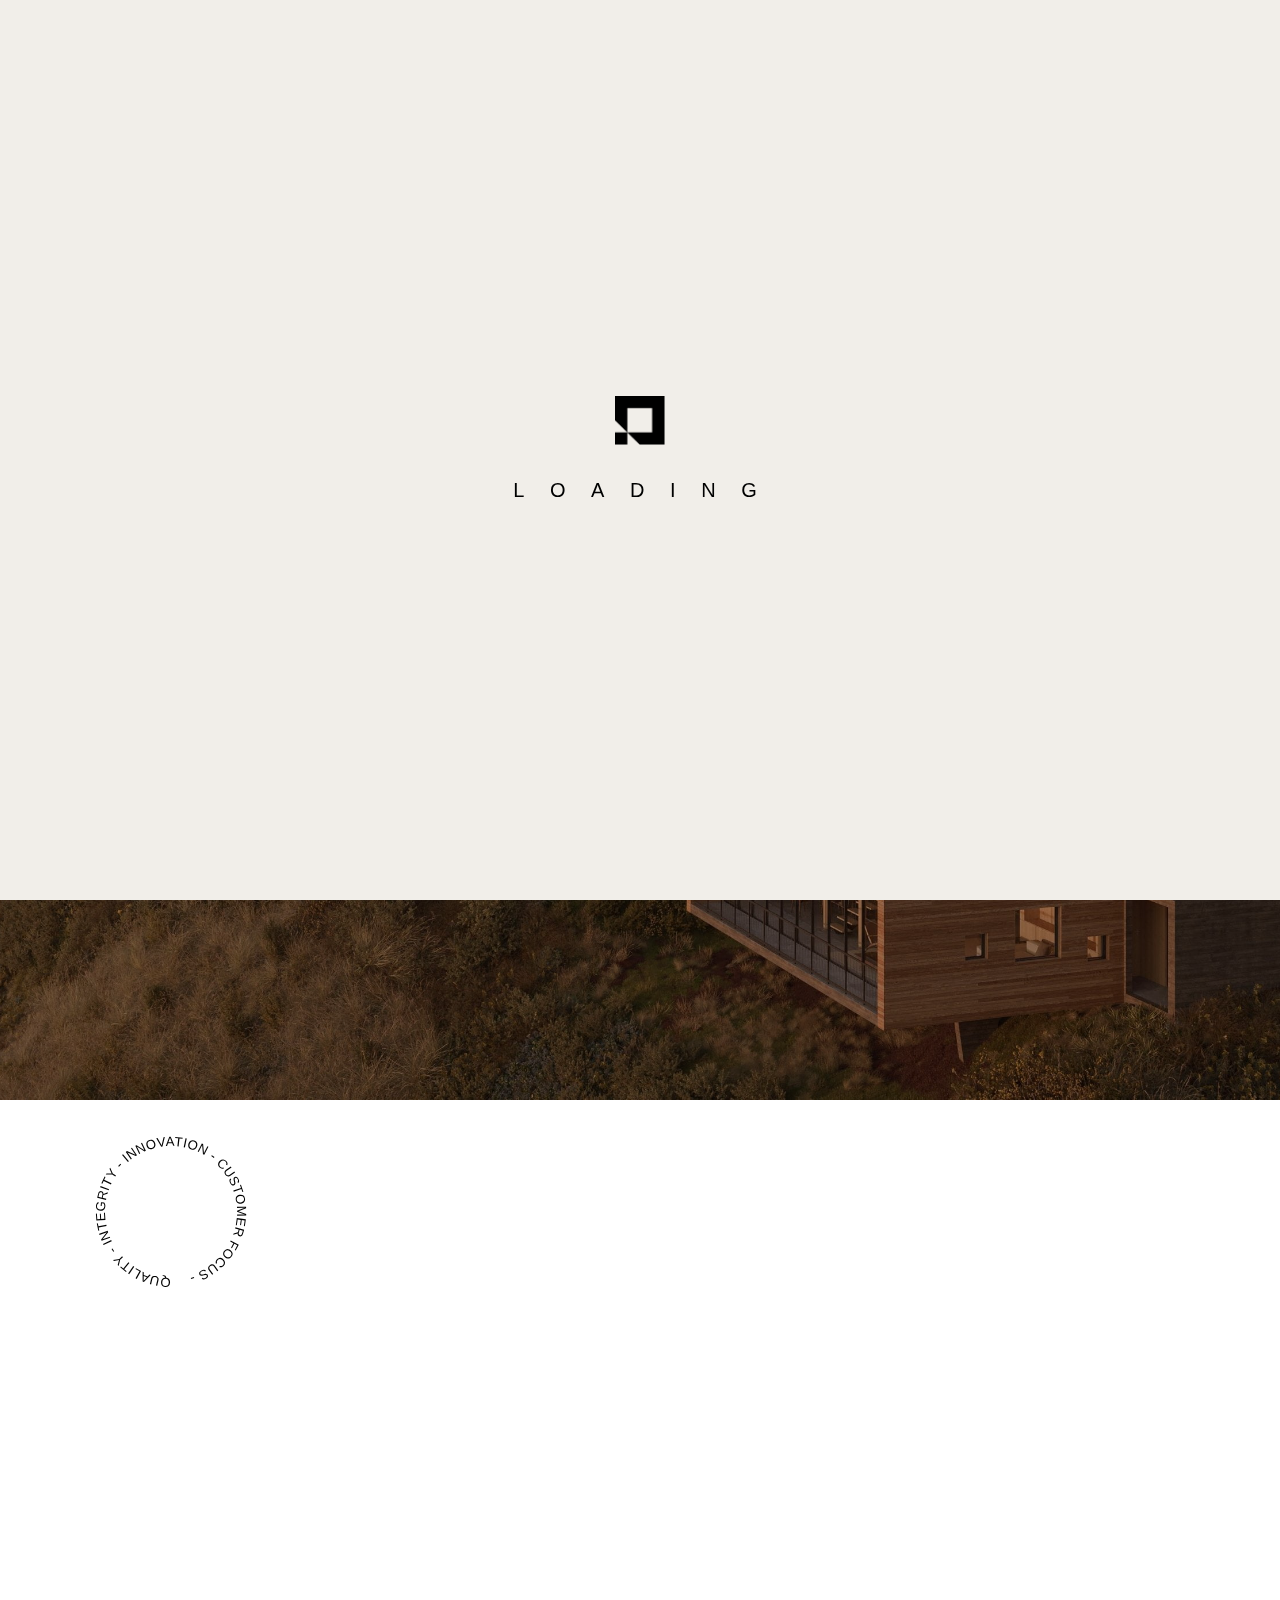
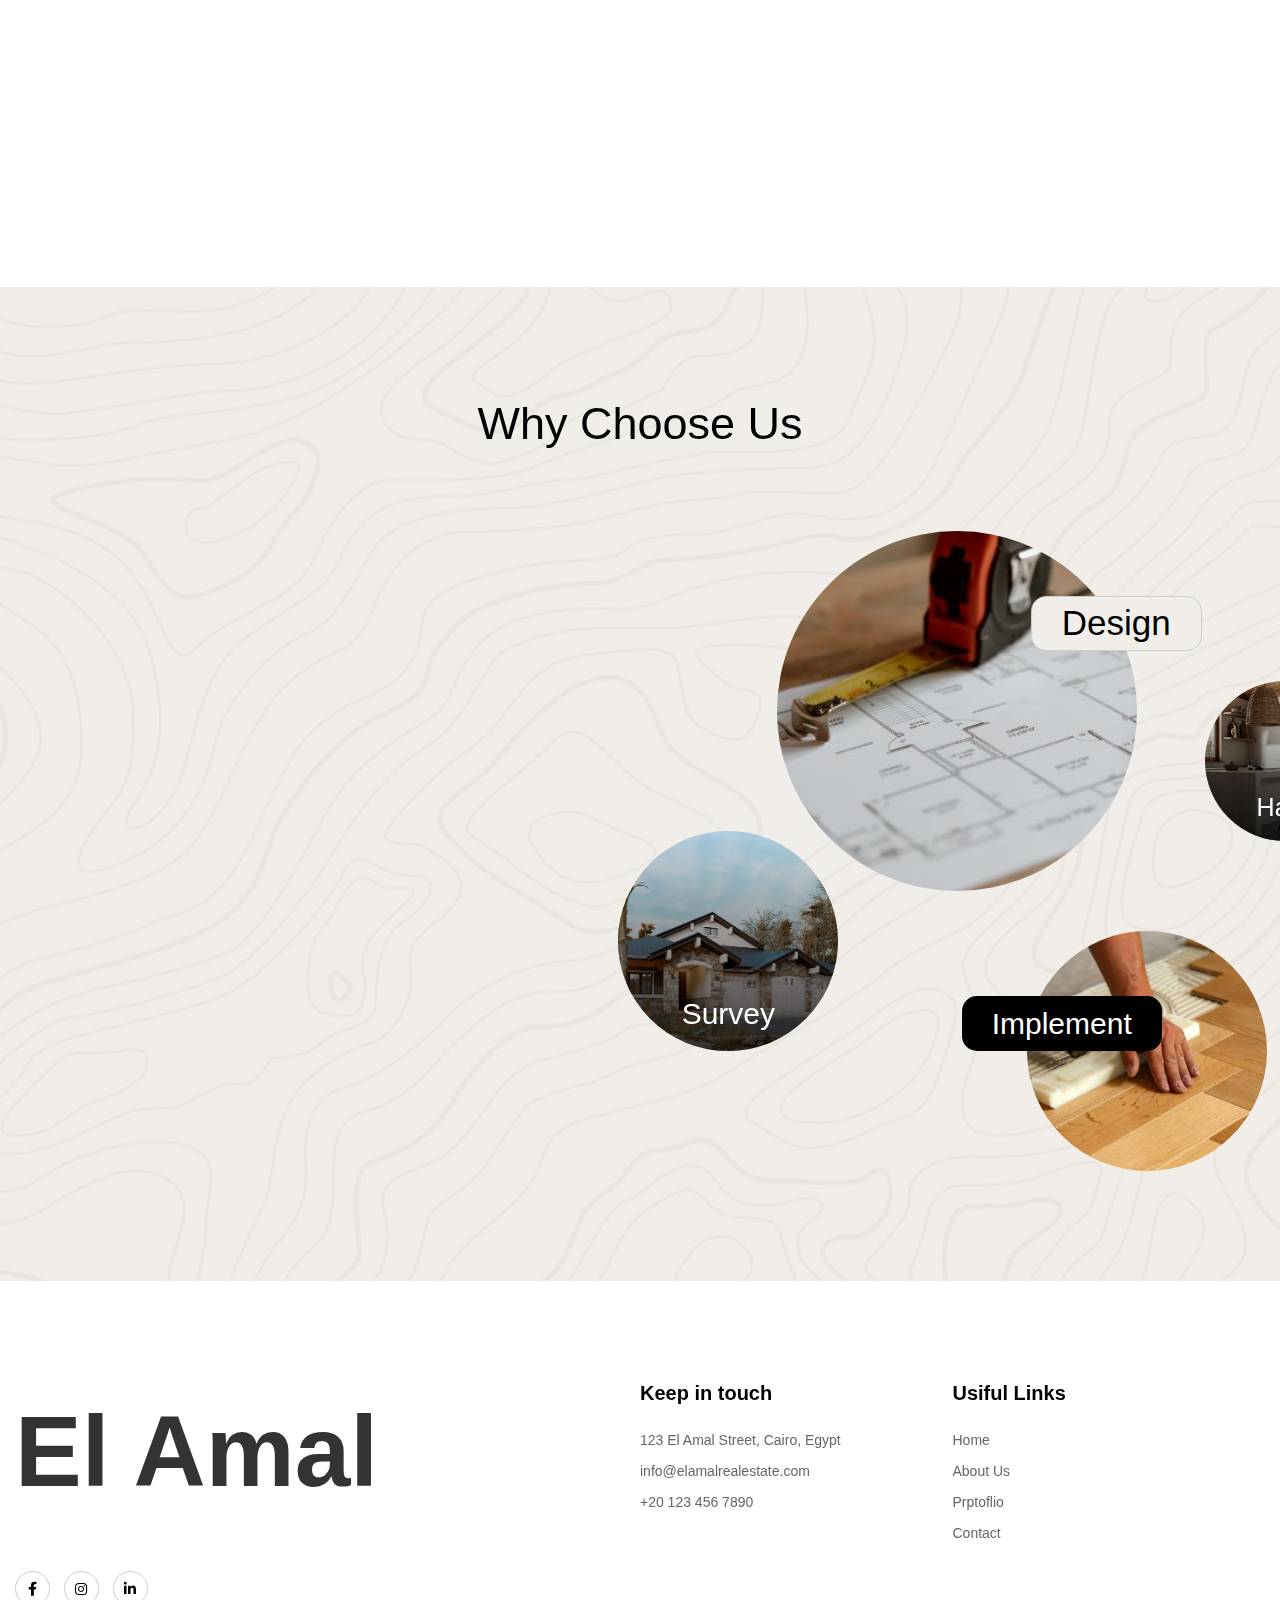
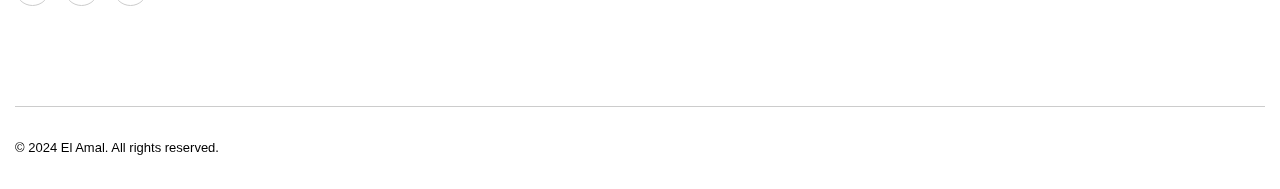
==== about.html @ 363f84e1 "upload" ====
<!DOCTYPE html>
<html lang="en">

<head>
    <!-- Metas -->
    <meta charset="utf-8">
    <meta http-equiv="X-UA-Compatible" content="IE=edge">
    <meta name="viewport" content="width=device-width, initial-scale=1, maximum-scale=1">
    <meta name="keywords" content="HTML5 Template El Amal Multi-Purpose themeforest">
    <meta name="description" content="El Amal - Multi-Purpose HTML5 Template">
    <meta name="author" content>

    <!-- Title  -->
    <title>El Amal</title>

    <!-- Favicon -->
    <link rel="shortcut icon" href="common/assets/img/fav2.html" title="Favicon" sizes="16x16">

    <!-- bootstrap 5 -->
    <link rel="stylesheet" href="common/assets/css/lib/bootstrap.min.css">

    <!-- font family -->
    <link
        href="https://fonts.googleapis.com/css2?family=Plus+Jakarta+Sans:ital,wght@0,200;0,300;0,400;0,500;0,600;0,700;0,800;1,200;1,300;1,400;1,500;1,600;1,700;1,800&amp;display=swap"
        rel="stylesheet">

    <!-- fontawesome icons  -->
    <link rel="stylesheet" href="common/assets/css/lib/all.min.css">
    <!-- line-awesome icons  -->
    <link rel="stylesheet" href="common/assets/css/lib/line-awesome.css">
    <!-- ionicons icons  -->
    <link rel="stylesheet" href="common/assets/css/lib/ionicons.css">
    <!-- animate css  -->
    <link rel="stylesheet" href="common/assets/css/lib/animate.css">
    <!-- fancybox popup  -->
    <link rel="stylesheet" href="common/assets/css/lib/jquery.fancybox.css">
    <!-- lity popup  -->
    <link rel="stylesheet" href="common/assets/css/lib/lity.css">
    <!-- swiper slider  -->
    <link rel="stylesheet" href="common/assets/css/lib/swiper8.min.css">

    <!-- common style -->
    <link rel="stylesheet" href="common/assets/css/common_style.css">
    <link rel="stylesheet" href="assets/css/home_1_style.css">
    <!-- home style -->
    <link rel="stylesheet" href="assets/css/innerpages.css">
</head>

<body class="inner-pages-style1 about-pg-style1">

    <!-- ====== Start Loading ====== -->

    <div class="loader-wrap">
        <svg viewBox="0 0 1000 1000" preserveAspectRatio="none">
            <path id="svg" d="M0,1005S175,995,500,995s500,5,500,5V0H0Z"></path>
        </svg>

        <div class="loader-wrap-heading">
            <div class="text-center">
                <img src="assets/img/logo-icon.png" alt class="logo">
                <div class="load-text">
                    <span>L</span>
                    <span>o</span>
                    <span>a</span>
                    <span>d</span>
                    <span>i</span>
                    <span>n</span>
                    <span>g</span>
                </div>
            </div>
        </div>
    </div>

    <!--  start side_menu  -->
    <div class="side_menu4_overlay"></div>
    <div class="side_menu4_overlay2"></div>
    <div class="side_menu_style4">
        <div class="content">
            <div class="main_links">
                <ul>
                    <li> <a href="index.html" class="main_link"> home </a></li>
                    <li><a href="about.html" class="main_link"> About Us </a></li>
                    <li> <a href="portfolio.html" class="main_link"> Portfolio </a></li>
                    <li> <a href="contact.html" class="main_link"> Contact Us</a></li>
                </ul>
            </div>
        </div>
        <img src="assets/img/chat_pat2.png" alt class="side_shape">
        <img src="assets/img/chat_pat2.png" alt class="side_shape2">
        <span class="clss"> <i class="la  la-times"></i> </span>
    </div>
    <!--  End side_menu  -->

    <div class="smooth-scroll-content" id="scrollsmoother-container">

        <!--  Start navbar  -->
        <nav class="navbar navbar-expand-lg navbar-dark tc-navbar-style1 section-padding-x ms-5">
            <div class="container-fluid content">
                <a class="navbar-brand" href="index.html">
                    <h2>El Amal</h2>
                </a>
                <button class="navbar-toggler" type="button" data-bs-toggle="collapse"
                    data-bs-target="#navbarSupportedContent" aria-controls="navbarSupportedContent"
                    aria-expanded="false" aria-label="Toggle navigation">
                    <span class="navbar-toggler-icon"></span>
                </button>
                <div class="collapse navbar-collapse" id="navbarSupportedContent">
                    <ul class="navbar-nav me-auto mb-2 mb-lg-0">
                        <li class="nav-item">
                            <a class="nav-link" aria-current="page" href="index.html">Home</a>
                        </li>
                        <li class="nav-item">
                            <a class="nav-link active" href="about.html">About us</a>
                        </li>
                        <li class="nav-item">
                            <a class="nav-link" href="portfolio.html">Portfolio</a>
                        </li>
                        <li class="nav-item">
                            <a class="nav-link" href="contact.html">Contact</a>
                        </li>
                    </ul>
                </div>
            </div>
        </nav>
        <!--  End navbar  -->

        <!--  Start header  -->
        <header class="tc-header-preview">
            <div class="slider-card">
                <div class="img">
                    <img src="assets/img/about/header1.jpg" alt class="img-cover">
                </div>
                <div class="info">
                    <div class="container">
                        <div class="row">
                            <div class="col-lg-5 offset-lg-6">
                                <div class="rotate-box" data-speed="1" data-lag="0.4">
                                    <a class="rotate-circle fsz-35 rotate-text d-inline-block text-uppercase">
                                        <svg class="textcircle" viewBox="0 0 500 500">
                                            <defs>
                                                <path id="textcircle"
                                                    d="M250,400 a150,150 0 0,1 0,-300a150,150 0 0,1 0,300Z">
                                                </path>
                                            </defs>
                                            <text>
                                                <textpath xlink:href="#textcircle" textLength="900"> •
                                                    Years of experience •
                                                    since 1991 </textpath>
                                            </text>
                                        </svg>
                                        <span class="num"> 25 </span>
                                </div>
                            </div>
                        </div>
                        <div class="row ps-lg-5">
                            <div class="col-lg-6">
                                <h1> About us </h1>
                            </div>
                        </div>
                    </div>
                </div>
            </div>
            <div class="float-social-links">
                <ul>
                    <li> <a href="#"> <i class="fab fa-linkedin-in"></i> </a>
                    </li>
                    <li> <a href="#"> <i class="fab fa-facebook-f"></i> </a>
                    </li>
                    <li> <a href="#"> <i class="fab fa-instagram"></i> </a>
                    </li>
                </ul>
            </div>
        </header>
        <!--  Start header  -->

        <!--Contents-->
        <main>

            <!--  Start about  -->
            <section class="tc-about-style7">
                <div class="container">
                    <div class="row gx-0 justify-content-between">
                        <div class="col-lg-3">
                            <div class="rotate-box" data-speed="1" data-lag="0.4">
                                <a class="rotate-circle fsz-30 rotate-text d-inline-block text-uppercase">
                                    <svg class="textcircle" viewBox="0 0 500 500">
                                        <defs>
                                            <path id="textcircle"
                                                d="M250,400 a150,150 0 0,1 0,-300a150,150 0 0,1 0,300Z">
                                            </path>
                                        </defs>
                                        <text>
                                            <textpath xlink:href="#textcircle" textLength="900">Quality
                                                - Integrity - Innovation - Customer Focus -
                                            </textpath>
                                        </text>
                                    </svg>
                                </a>
                                <img src="assets/img/leafs.png" alt class="icon">
                            </div>
                        </div>
                        <div class="col-lg-5">
                            <div class="info wow fadeInUp slow" data-wow-delay="0.2s">
                                <div class="text fsz-25 fw-500 mb-20">Founded on a vision of quality and innovation, El
                                    Amal Real Estate Development has become a trusted name in the finishing industry.
                                    With years of experience in construction and real estate, our team of skilled
                                    professionals is dedicated to delivering superior craftsmanship and exceptional
                                    results. We work closely with our clients from concept to completion, ensuring that
                                    every detail aligns with their vision and expectations.
                                </div>
                                <div class="text fsz-25 fw-500 mb-20">
                                    Our mission is to deliver world-class finishing services that elevate spaces and
                                    exceed client expectations.
                                </div>
                            </div>
                        </div>
                        <div class="col-lg-2">
                            <div class="numbers mt-5 mt-lg-0">
                                <div class="number-card wow zoomIn slow" data-wow-delay="0.4s">
                                    <h2 class="numb"> 95% </h2>
                                    <small> Clients Satisfied and repeating
                                    </small>
                                </div>
                                <div class="number-card wow zoomIn slow" data-wow-delay="0.6s">
                                    <h2 class="numb"> 125% </h2>
                                    <small> projects done </small>
                                </div>
                            </div>
                        </div>
                    </div>
                </div>
            </section>
            <!--  End about  -->

            <!--  Start process  -->
            <section class="tc-process-style2">
                <div class="container">
                    <h2 class="fsz-45 fw-500 mb-80 text-center"> Why
                        Choose Us </h2>
                    <div class="content">
                        <div class="row">
                            <div class="col-lg-5">
                                <div class="accordion-side wow fadeInUp slow">
                                    <div class="accordion" id="accordionProcess">
                                        <div class="accordion-item">
                                            <div class="accordion-header" id="headingOne">
                                                <button class="accordion-button collapsed" type="button"
                                                    data-bs-toggle="collapse" data-bs-target="#collapseOne">
                                                    <span class="num"> 1
                                                        / </span>
                                                    <h3>
                                                        Proven Expertise
                                                    </h3>
                                                </button>
                                            </div>
                                            <div id="collapseOne" class="accordion-collapse collapse"
                                                data-bs-parent="#accordionProcess">
                                                <div class="accordion-body">
                                                    <div class="text">
                                                        Decades of
                                                        experience in
                                                        the finishing
                                                        and real estate
                                                        sectors.
                                                    </div>
                                                </div>
                                            </div>
                                        </div>
                                        <div class="accordion-item">
                                            <div class="accordion-header" id="headingTwo">
                                                <button class="accordion-button " type="button"
                                                    data-bs-toggle="collapse" data-bs-target="#collapseTwo">
                                                    <span class="num"> 2
                                                        / </span>
                                                    <h3>
                                                        Exceptional
                                                        Quality </h3>
                                                </button>
                                            </div>
                                            <div id="collapseTwo" class="accordion-collapse collapse show"
                                                data-bs-parent="#accordionProcess">
                                                <div class="accordion-body">
                                                    <div class="text">
                                                        Premium
                                                        materials and
                                                        precision
                                                        craftsmanship.
                                                    </div>
                                                </div>
                                            </div>
                                        </div>
                                        <div class="accordion-item">
                                            <div class="accordion-header" id="headingThree">
                                                <button class="accordion-button collapsed" type="button"
                                                    data-bs-toggle="collapse" data-bs-target="#collapseThree">
                                                    <span class="num"> 3
                                                        / </span>
                                                    <h3>
                                                        Punctual
                                                        Delivery </h3>
                                                </button>
                                            </div>
                                            <div id="collapseThree" class="accordion-collapse collapse"
                                                data-bs-parent="#accordionProcess">
                                                <div class="accordion-body">
                                                    <div class="text">
                                                        Projects
                                                        completed on
                                                        time and within
                                                        budget.
                                                    </div>
                                                </div>
                                            </div>
                                        </div>
                                        <div class="accordion-item">
                                            <div class="accordion-header" id="headingFour">
                                                <button class="accordion-button collapsed" type="button"
                                                    data-bs-toggle="collapse" data-bs-target="#collapseFour">
                                                    <span class="num"> 4
                                                        / </span>
                                                    <h3>
                                                        Customer-Centric
                                                        Approach </h3>
                                                </button>
                                            </div>
                                            <div id="collapseFour" class="accordion-collapse collapse"
                                                data-bs-parent="#accordionProcess">
                                                <div class="accordion-body">
                                                    <div class="text">
                                                        Your
                                                        satisfaction is
                                                        our priority.
                                                    </div>
                                                </div>
                                            </div>
                                        </div>
                                        <div class="accordion-item">
                                            <div class="accordion-header" id="headingFive">
                                                <button class="accordion-button collapsed" type="button"
                                                    data-bs-toggle="collapse" data-bs-target="#collapseFive">
                                                    <span class="num"> 5
                                                        / </span>
                                                    <h3>
                                                        Innovative
                                                        Designs </h3>
                                                </button>
                                            </div>
                                            <div id="collapseFive" class="accordion-collapse collapse"
                                                data-bs-parent="#accordionProcess">
                                                <div class="accordion-body">
                                                    <div class="text">
                                                        Cutting-edge
                                                        techniques and
                                                        modern trends.
                                                    </div>
                                                </div>
                                            </div>
                                        </div>
                                    </div>
                                </div>
                            </div>
                            <div class="col-lg-7">
                                <div class="imgs">
                                    <div class="img" data-lag="0.2">
                                        <img src="assets/img/process/proc3.jpg" alt class="img-cover">
                                        <span class="txt sub-font">
                                            Design </span>
                                    </div>
                                    <div class="img" data-lag="0.4">
                                        <img src="assets/img/projects/proj2.jpg" alt class="img-cover">
                                        <span class="txt sub-font">
                                            Handover </span>
                                    </div>
                                    <div class="img" data-lag="0.3">
                                        <img src="assets/img/portfolio/case3.jpg" alt class="img-cover">
                                        <span class="txt sub-font">
                                            Survey </span>
                                    </div>
                                    <div class="img" data-lag="0.5">
                                        <img src="assets/img/process/proc4.jpg" alt class="img-cover">
                                        <span class="txt sub-font">
                                            Implement </span>
                                    </div>
                                </div>
                            </div>
                        </div>
                    </div>
                </div>
                <img src="assets/img/prc_bg.png" alt class="bg" data-speed="1.2">
            </section>
            <!--  End process  -->


        </main>
        <!--End-Contents-->

        <!--  Start footer  -->
        <footer class="tc-footer-style1">
            <div class="container">
                <div class="top-content section-padding">
                    <div class="row gx-0">
                        <div class="col-lg-4">
                            <div class="info-side">
                                <div class="text fsz-100 color-333 lh-3 fw-600">
                                    El Amal
                                </div>
                                <div class="foot-social mt-50">
                                    <a href="#"> <i class="fab fa-facebook-f"></i>
                                    </a>
                                    <a href="#"> <i class="fab fa-instagram"></i>
                                    </a>
                                    <a href="#"> <i class="fab fa-linkedin-in"></i>
                                    </a>
                                </div>
                            </div>
                        </div>

                        <div class="col-lg-3 offset-lg-2">
                            <div class="branch-card">
                                <h5 class="mb-20 mt-5 mt-lg-0 fw-600">
                                    Keep in touch </h5>
                                <ul class="footer-links">
                                    <li>
                                        <a href="#"> 123 El Amal Street,
                                            Cairo, Egypt</a>
                                    </li>
                                    <li>
                                        <a href="mailto:info@elamalrealestate.com">
                                            info@elamalrealestate.com
                                        </a>
                                    </li>
                                    <li>
                                        <a href="#">
                                            +20 123 456 7890
                                        </a>
                                    </li>
                                </ul>
                            </div>
                        </div>
                        <div class="col-lg-3">
                            <div class="branch-card">
                                <h5 class="mb-20 mt-5 mt-lg-0 fw-600">
                                    Usiful Links </h5>
                                <ul class="footer-links">
                                    <li>
                                        <a href="index.html"> Home </a>
                                    </li>
                                    <li>
                                        <a href="about.html">About Us</a>
                                    </li>
                                    <li>
                                        <a href="portfolio.html"> Prptoflio </a>
                                    </li>
                                    <li>
                                        <a href="contact.html"> Contact </a>
                                    </li>
                                </ul>
                            </div>
                        </div>
                    </div>
                </div>
                <div class="foot">
                    <div class="row">
                        <div class="col-lg-6">
                            <p class="fsz-13">© 2024 El Amal. All rights reserved.</p>
                        </div>
                    </div>
                </div>
            </div>
        </footer>
        <!--  End footer  -->

    </div>

    <!--  Start to top button  -->
    <a href="#" class="to_top">
        <i class="fal fa-angle-up"></i>
    </a>
    <!--  End to top button  -->

    <script src="common/assets/js/lib/jquery-3.0.0.min.js"></script>
    <script src="common/assets/js/lib/jquery-migrate-3.0.0.min.js"></script>
    <script src="common/assets/js/lib/bootstrap.bundle.min.js"></script>
    <script src="common/assets/js/lib/wow.min.js"></script>
    <script src="common/assets/js/lib/jquery.fancybox.js"></script>
    <script src="common/assets/js/lib/lity.js"></script>
    <script src="common/assets/js/lib/swiper8-bundle.min.js"></script>
    <script src="common/assets/js/lib/jquery.waypoints.min.js"></script>
    <script src="common/assets/js/lib/jquery.counterup.js"></script>
    <script src="common/assets/js/lib/parallaxie.js"></script>
    <script src="common/assets/js/lib/mixitup.min.js"></script>
    <!-- === Gsap === -->
    <script src="common/assets/js/gsap_lib/gsap.min.js"></script>
    <script src="common/assets/js/gsap_lib/ScrollSmoother.min.js"></script>
    <script src="common/assets/js/gsap_lib/ScrollTrigger.min.js"></script>
    <script src="common/assets/js/gsap_lib/SplitText.min.js"></script>
    <!-- === common === -->
    <script src="common/assets/js/common_js.js"></script>

    <!-- ===== home scripts ===== -->
    <script src="assets/js/innerpages.js"></script>

</body>

<!-- Mirrored from uithemez.com/i/El Amal/innerpages/about.html by HTTrack Website Copier/3.x [XR&CO'2014], Tue, 24 Dec 2024 13:39:21 GMT -->

</html>
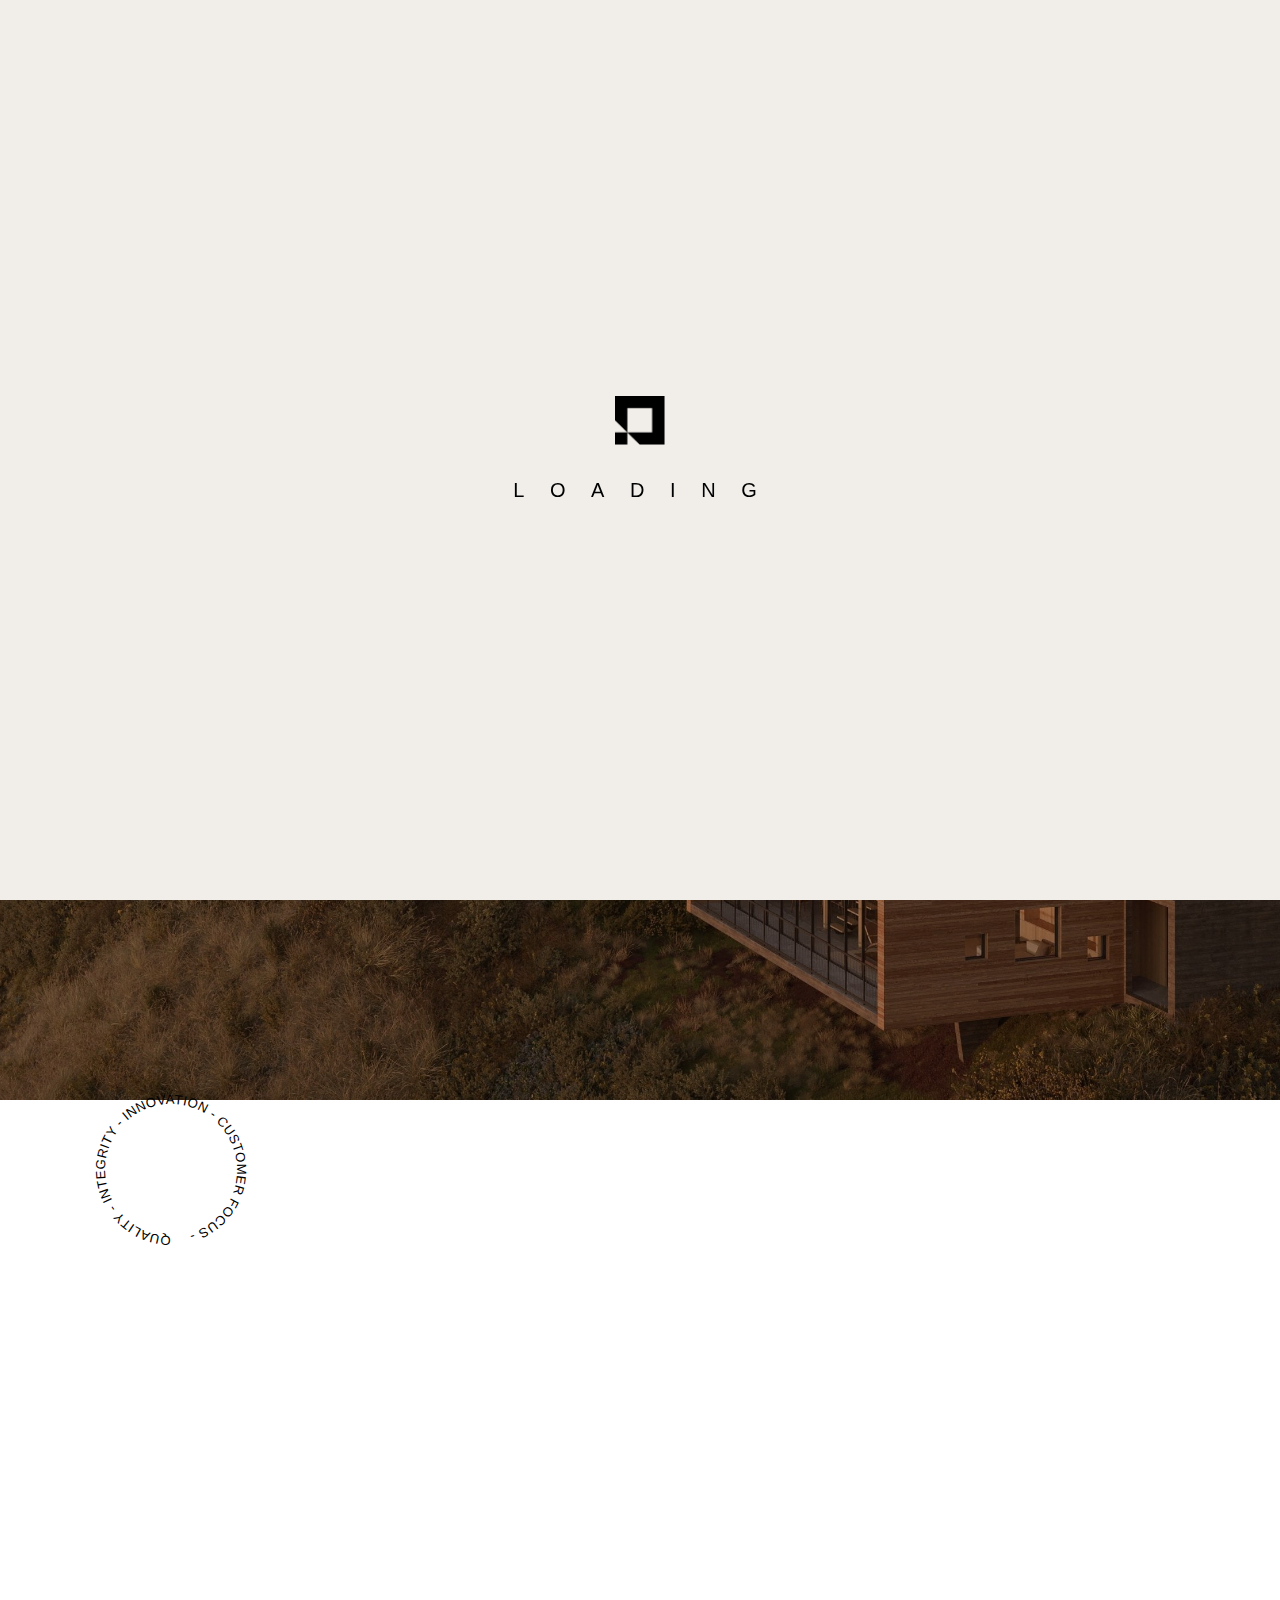
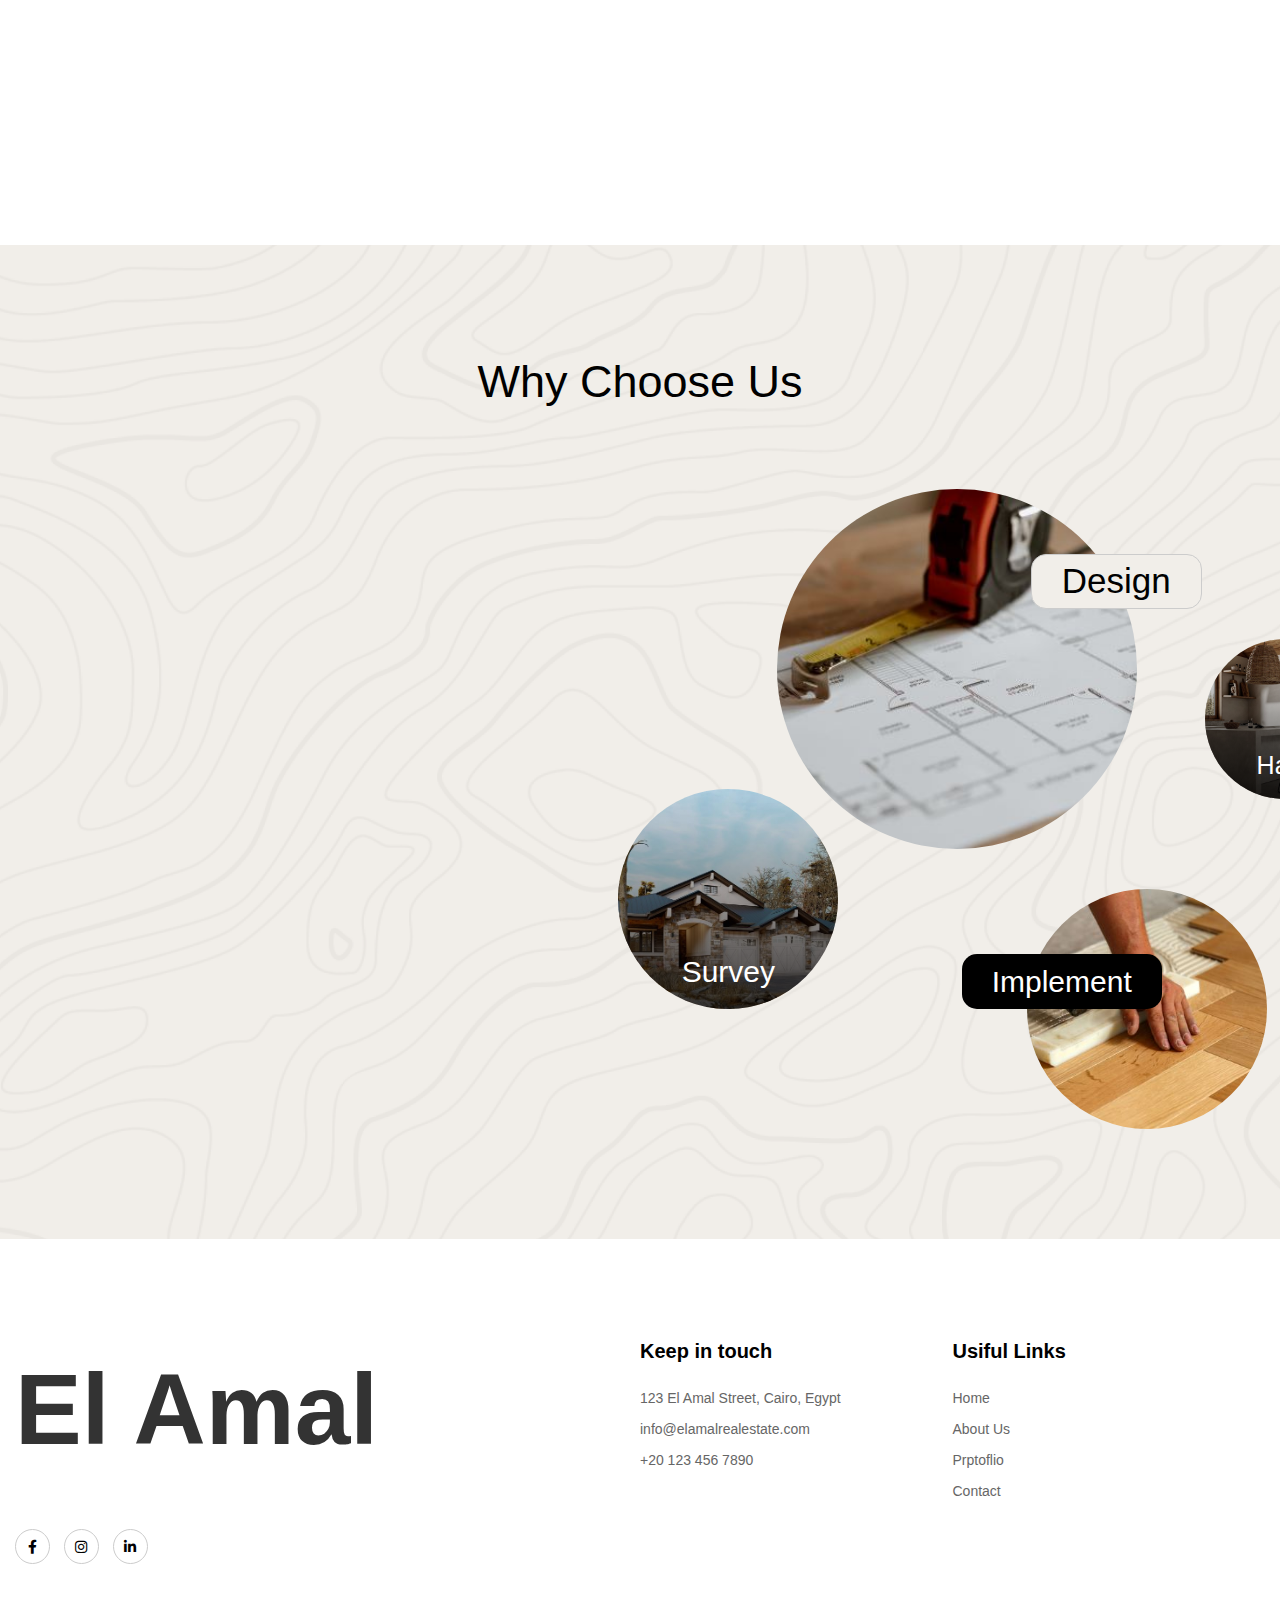
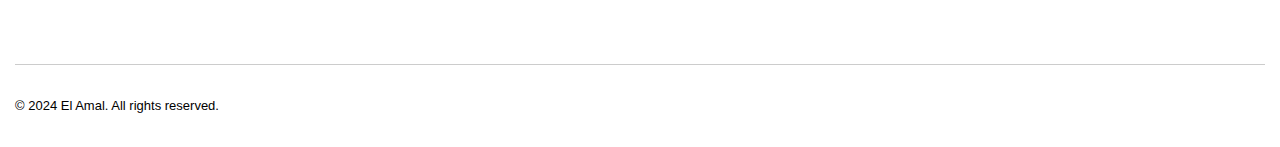
==== commit b013f389: "edit" ====
--- a/about.html
+++ b/about.html
@@ -94,7 +94,7 @@
     <div class="smooth-scroll-content" id="scrollsmoother-container">
 
         <!--  Start navbar  -->
-        <nav class="navbar navbar-expand-lg navbar-dark tc-navbar-style1 section-padding-x ms-5">
+        <nav class="navbar navbar-expand-lg navbar-dark tc-navbar-style1 section-padding-x ps-2 pe-2">
             <div class="container-fluid content">
                 <a class="navbar-brand" href="index.html">
                     <h2>El Amal</h2>
@@ -132,26 +132,6 @@
                 </div>
                 <div class="info">
                     <div class="container">
-                        <div class="row">
-                            <div class="col-lg-5 offset-lg-6">
-                                <div class="rotate-box" data-speed="1" data-lag="0.4">
-                                    <a class="rotate-circle fsz-35 rotate-text d-inline-block text-uppercase">
-                                        <svg class="textcircle" viewBox="0 0 500 500">
-                                            <defs>
-                                                <path id="textcircle"
-                                                    d="M250,400 a150,150 0 0,1 0,-300a150,150 0 0,1 0,300Z">
-                                                </path>
-                                            </defs>
-                                            <text>
-                                                <textpath xlink:href="#textcircle" textLength="900"> •
-                                                    Years of experience •
-                                                    since 1991 </textpath>
-                                            </text>
-                                        </svg>
-                                        <span class="num"> 25 </span>
-                                </div>
-                            </div>
-                        </div>
                         <div class="row ps-lg-5">
                             <div class="col-lg-6">
                                 <h1> About us </h1>
@@ -162,9 +142,9 @@
             </div>
             <div class="float-social-links">
                 <ul>
+                    <li> <a href="#"> <i class="fab fa-facebook-f"></i> </a>
+                    </li>
                     <li> <a href="#"> <i class="fab fa-linkedin-in"></i> </a>
-                    </li>
-                    <li> <a href="#"> <i class="fab fa-facebook-f"></i> </a>
                     </li>
                     <li> <a href="#"> <i class="fab fa-instagram"></i> </a>
                     </li>
